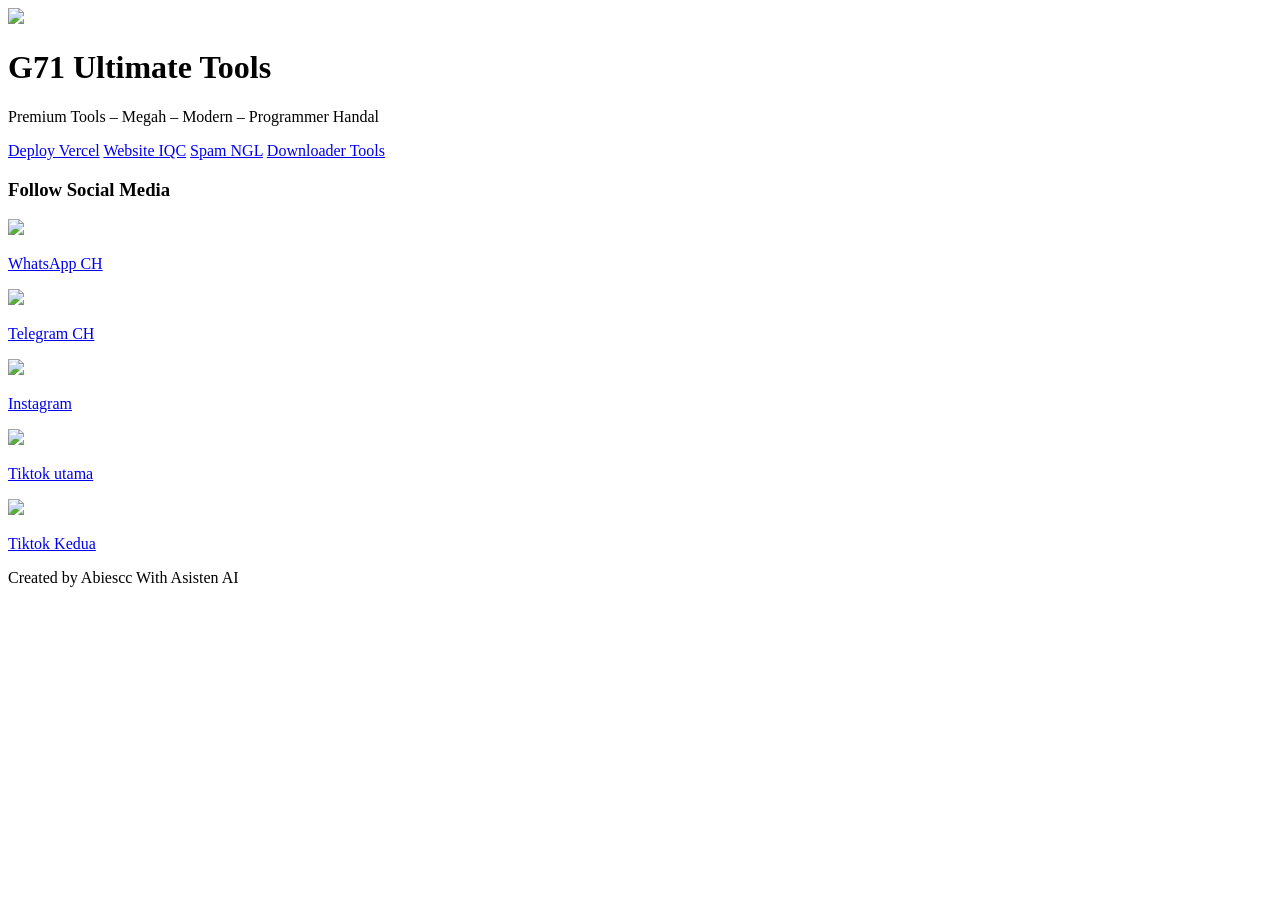
==== index.html @ da4e6ffe "Update social links text in index.html" ====
<!DOCTYPE html>
<html>
<head>
  <title>G71 Ultimate Tools</title>
  <link rel="stylesheet" href="style.css">
</head>

<body class="parallax-bg">

<header class="scroll-anim">
  <img src="assets/logo.png" class="logo">
  <h1 class="glow">G71 Ultimate Tools</h1>
  <p>Premium Tools – Megah – Modern – Programmer Handal</p>
</header>

<div class="container scroll-anim">
  <div class="card glass">

    <a class="btn hover3d" href="page2.html">Deploy Vercel</a>
    <a class="btn hover3d" href="page3.html">Website IQC</a>
    <a class="btn hover3d" href="page4.html">Spam NGL</a>
    <a class="btn hover3d" href="page5.html">Downloader Tools</a>

  </div>
</div>


<!-- SOSIAL MEDIA -->
<div class="social-container scroll-anim">
  <h3>Follow Social Media</h3>

  <div class="social-box">

    <a class="social-item hover3d" href="https://whatsapp.com/channel/0029Vb71k0aDOQIeKCAWA02o">
        <img src="assets/wa.png">
        <p>WhatsApp CH</p>
    </a>

    <a class="social-item hover3d" href="https://t.me/g71information">
        <img src="assets/telegram.png">
        <p>Telegram CH</p>
    </a>

    <a class="social-item hover3d" href="https://instagram.com/jlmejabe">
        <img src="assets/instagram.png">
        <p>Instagram</p>
    </a>

    <a class="social-item hover3d" href="https://www.tiktok.com/@abiescc">
        <img src="assets/tiktok.png">
        <p>Tiktok utama</p>
    </a>

    <a class="social-item hover3d" href="https://www.tiktok.com/@naxszzz">
        <img src="assets/tiktok.png">
        <p>Tiktok Kedua</p>
    </a>

  </div>
</div>

<footer>
  Created by Abiescc With Asisten AI
</footer>


<!-- SCROLL ANIMATION -->
<script>
const elements = document.querySelectorAll(".scroll-anim");

function showOnScroll() {
  elements.forEach(el => {
    const rect = el.getBoundingClientRect();
    if (rect.top < window.innerHeight - 60) {
      el.classList.add("show");
    }
  });
}
window.addEventListener("scroll", showOnScroll);
showOnScroll();
</script>

</body>
</html>
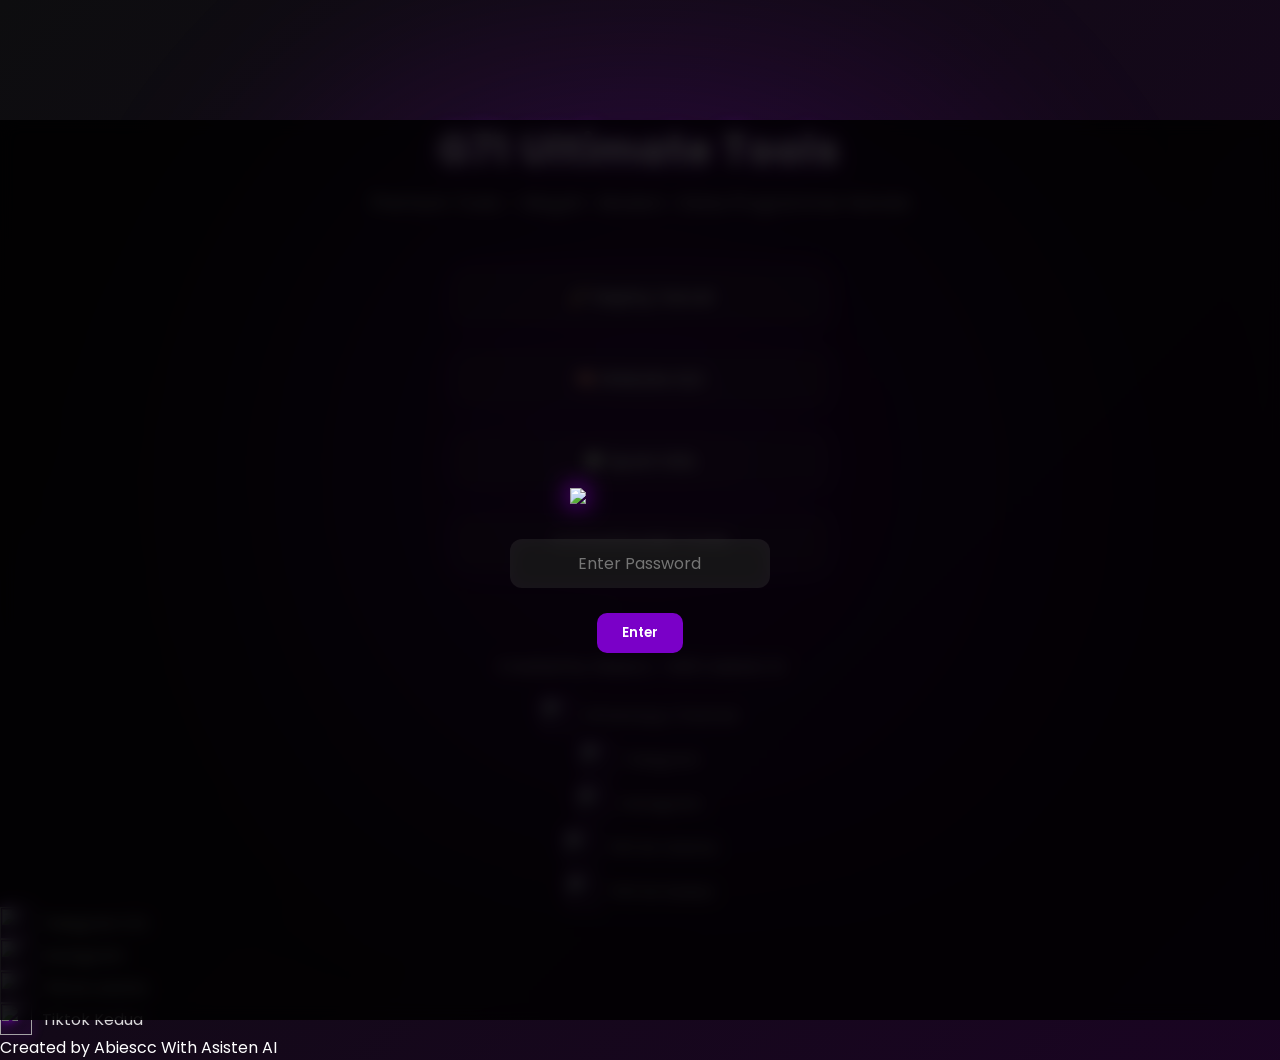
==== commit 39a0cd35: "Update index.html" ====
--- a/index.html
+++ b/index.html
@@ -1,40 +1,264 @@
 <!DOCTYPE html>
-<html>
+<html lang="en">
 <head>
-  <title>G71 Ultimate Tools</title>
-  <link rel="stylesheet" href="style.css">
+<meta charset="UTF-8">
+<meta name="viewport" content="width=device-width, initial-scale=1.0">
+<title>G71 Ultimate Tools</title>
+
+<style>
+    @import url('https://fonts.googleapis.com/css2?family=Poppins:wght@300;400;600;700&display=swap');
+
+    * {
+        margin: 0;
+        padding: 0;
+        box-sizing: border-box;
+        font-family: 'Poppins', sans-serif;
+    }
+
+    body {
+        background: linear-gradient(135deg, #0d0d0f, #20002c, #3b0066);
+        background-size: 300% 300%;
+        animation: bgMove 12s infinite alternate;
+        overflow-x: hidden;
+        color: white;
+    }
+
+    @keyframes bgMove {
+        0% { background-position: 0% 50%; }
+        100% { background-position: 100% 50%; }
+    }
+
+    /* PARALLAX */
+    .parallax {
+        position: fixed;
+        width: 100%;
+        height: 100%;
+        pointer-events: none;
+        top: 0;
+        left: 0;
+        background: radial-gradient(circle at center, rgba(170, 0, 255, 0.25), transparent 70%);
+        filter: blur(70px);
+    }
+
+    /* PASSWORD SCREEN */
+    #passwordScreen {
+        position: fixed;
+        width: 100%;
+        height: 100%;
+        background: rgba(0,0,0,0.85);
+        backdrop-filter: blur(8px);
+        display: flex;
+        align-items: center;
+        justify-content: center;
+        flex-direction: column;
+        z-index: 9999;
+        gap: 20px;
+        animation: fadeIn 0.8s ease;
+    }
+
+    #passwordScreen img {
+        width: 140px;
+        filter: drop-shadow(0 0 12px #a700ff);
+        margin-bottom: 15px;
+    }
+
+    #passwordInput {
+        padding: 12px 20px;
+        width: 260px;
+        border-radius: 12px;
+        border: none;
+        outline: none;
+        background: rgba(255,255,255,0.08);
+        color: white;
+        text-align: center;
+        font-size: 16px;
+        backdrop-filter: blur(10px);
+    }
+
+    #passwordButton {
+        margin-top: 5px;
+        padding: 10px 25px;
+        background: #7a00c8;
+        border: none;
+        color: white;
+        border-radius: 10px;
+        cursor: pointer;
+        font-weight: 600;
+        transition: 0.3s;
+    }
+
+    #passwordButton:hover {
+        transform: scale(1.05);
+        box-shadow: 0 0 12px #b000ff;
+    }
+
+    @keyframes fadeIn {
+        from { opacity: 0; transform: scale(0.92); }
+        to { opacity: 1; transform: scale(1); }
+    }
+
+    /* MAIN CONTAINER */
+    .container {
+        margin-top: 120px;
+        text-align: center;
+        opacity: 0;
+        animation: slideUp 1s forwards ease;
+        animation-delay: 0.5s;
+    }
+
+    @keyframes slideUp {
+        from { opacity: 0; transform: translateY(40px); }
+        to { opacity: 1; transform: translateY(0); }
+    }
+
+    h1 {
+        font-size: 40px;
+        font-weight: 700;
+        letter-spacing: 2px;
+        text-shadow: 0 0 20px #9b00ff;
+    }
+
+    .subtitle {
+        margin-top: 10px;
+        font-size: 17px;
+        opacity: 0.8;
+    }
+
+    /* BUTTON GRID */
+    .btn-container {
+        margin-top: 50px;
+        display: flex;
+        flex-direction: column;
+        gap: 20px;
+        width: 90%;
+        max-width: 380px;
+        margin-left: auto;
+        margin-right: auto;
+    }
+
+    .btn {
+        padding: 18px;
+        width: 100%;
+        border-radius: 18px;
+        background: rgba(255,255,255,0.06);
+        backdrop-filter: blur(14px);
+        text-align: center;
+        text-decoration: none;
+        color: white;
+        font-size: 17px;
+        font-weight: 500;
+        box-shadow: 0 0 20px rgba(155, 0, 255, 0.22);
+        transition: 0.25s ease;
+        transform: perspective(600px) translateZ(0);
+    }
+
+    .btn:hover {
+        transform: perspective(600px) translateZ(22px) scale(1.03);
+        box-shadow: 0 0 35px #b700ff;
+    }
+
+    /* FOOTER AREA */
+    .footer {
+        margin-top: 80px;
+        text-align: center;
+        opacity: 0.9;
+    }
+
+    .socials {
+        margin-top: 20px;
+        display: flex;
+        flex-direction: column;
+        gap: 12px;
+        align-items: center;
+    }
+
+    .social-item {
+        display: flex;
+        align-items: center;
+        gap: 10px;
+        text-decoration: none;
+        color: white;
+        opacity: 0.85;
+        transition: 0.2s;
+    }
+
+    .social-item img {
+        width: 32px;
+        height: 32px;
+        filter: drop-shadow(0 0 6px #a000ff);
+    }
+
+    .social-item:hover {
+        opacity: 1;
+        transform: scale(1.05);
+    }
+
+</style>
 </head>
-
-<body class="parallax-bg">
-
-<header class="scroll-anim">
-  <img src="assets/logo.png" class="logo">
-  <h1 class="glow">G71 Ultimate Tools</h1>
-  <p>Premium Tools – Megah – Modern – Programmer Handal</p>
-</header>
-
-<div class="container scroll-anim">
-  <div class="card glass">
-
-    <a class="btn hover3d" href="page2.html">Deploy Vercel</a>
-    <a class="btn hover3d" href="page3.html">Website IQC</a>
-    <a class="btn hover3d" href="page4.html">Spam NGL</a>
-    <a class="btn hover3d" href="page5.html">Downloader Tools</a>
-
-  </div>
+<body>
+
+<div class="parallax"></div>
+
+<!-- PASSWORD SCREEN -->
+<div id="passwordScreen">
+    <img src="assets/logo.png">
+    <input id="passwordInput" type="password" placeholder="Enter Password">
+    <button id="passwordButton">Enter</button>
 </div>
 
-
-<!-- SOSIAL MEDIA -->
-<div class="social-container scroll-anim">
-  <h3>Follow Social Media</h3>
-
-  <div class="social-box">
-
-    <a class="social-item hover3d" href="https://whatsapp.com/channel/0029Vb71k0aDOQIeKCAWA02o">
-        <img src="assets/wa.png">
-        <p>WhatsApp CH</p>
-    </a>
+<!-- MAIN CONTENT -->
+<div class="container">
+    <h1>G71 Ultimate Tools</h1>
+    <p class="subtitle">Premium Tools — Megah • Modern • Kelas Programmer Handal</p>
+
+    <div class="btn-container">
+        <a class="btn" href="https://g71-abiescc-deploy.vercel.app/">🚀 Deploy Vercel</a>
+        <a class="btn" href="https://x525v.github.io/G71-6192/">🧠 Website IQC</a>
+        <a class="btn" href="https://x525v.github.io/G71-5181/">💬 Spam NGL</a>
+        <a class="btn" href="https://x525v.github.io/G71-7429/">⬇ Downloader Tools</a>
+    </div>
+
+    <div class="footer">
+        <p>Created by Abiescc • With Asisten AI</p>
+
+        <div class="socials">
+            <a class="social-item" href="https://whatsapp.com/channel/0029Vb71k0aDOQIeKCAWA02o">
+                <img src="assets/wa.png"> WhatsApp Channel
+            </a>
+
+            <a class="social-item" href="https://t.me/g71information">
+                <img src="assets/tg.png"> Telegram
+            </a>
+
+            <a class="social-item" href="https://instagram.com/jlmejabe">
+                <img src="assets/ig.png"> Instagram
+            </a>
+
+            <a class="social-item" href="https://tiktok.com/@abiescc">
+                <img src="assets/tiktok1.png"> TikTok Utama
+            </a>
+
+            <a class="social-item" href="https://tiktok.com/@naxszzz">
+                <img src="assets/tiktok2.png"> TikTok Kedua
+            </a>
+        </div>
+    </div>
+</div>
+
+<script>
+    // PASSWORD LOGIC
+    document.getElementById("passwordButton").onclick = function () {
+        let pw = document.getElementById("passwordInput").value;
+        if (pw === "abiesccg71") {
+            document.getElementById("passwordScreen").style.display = "none";
+        } else {
+            alert("Password salah!");
+        }
+    };
+</script>
+
+</body>
+</html>    </a>
 
     <a class="social-item hover3d" href="https://t.me/g71information">
         <img src="assets/telegram.png">
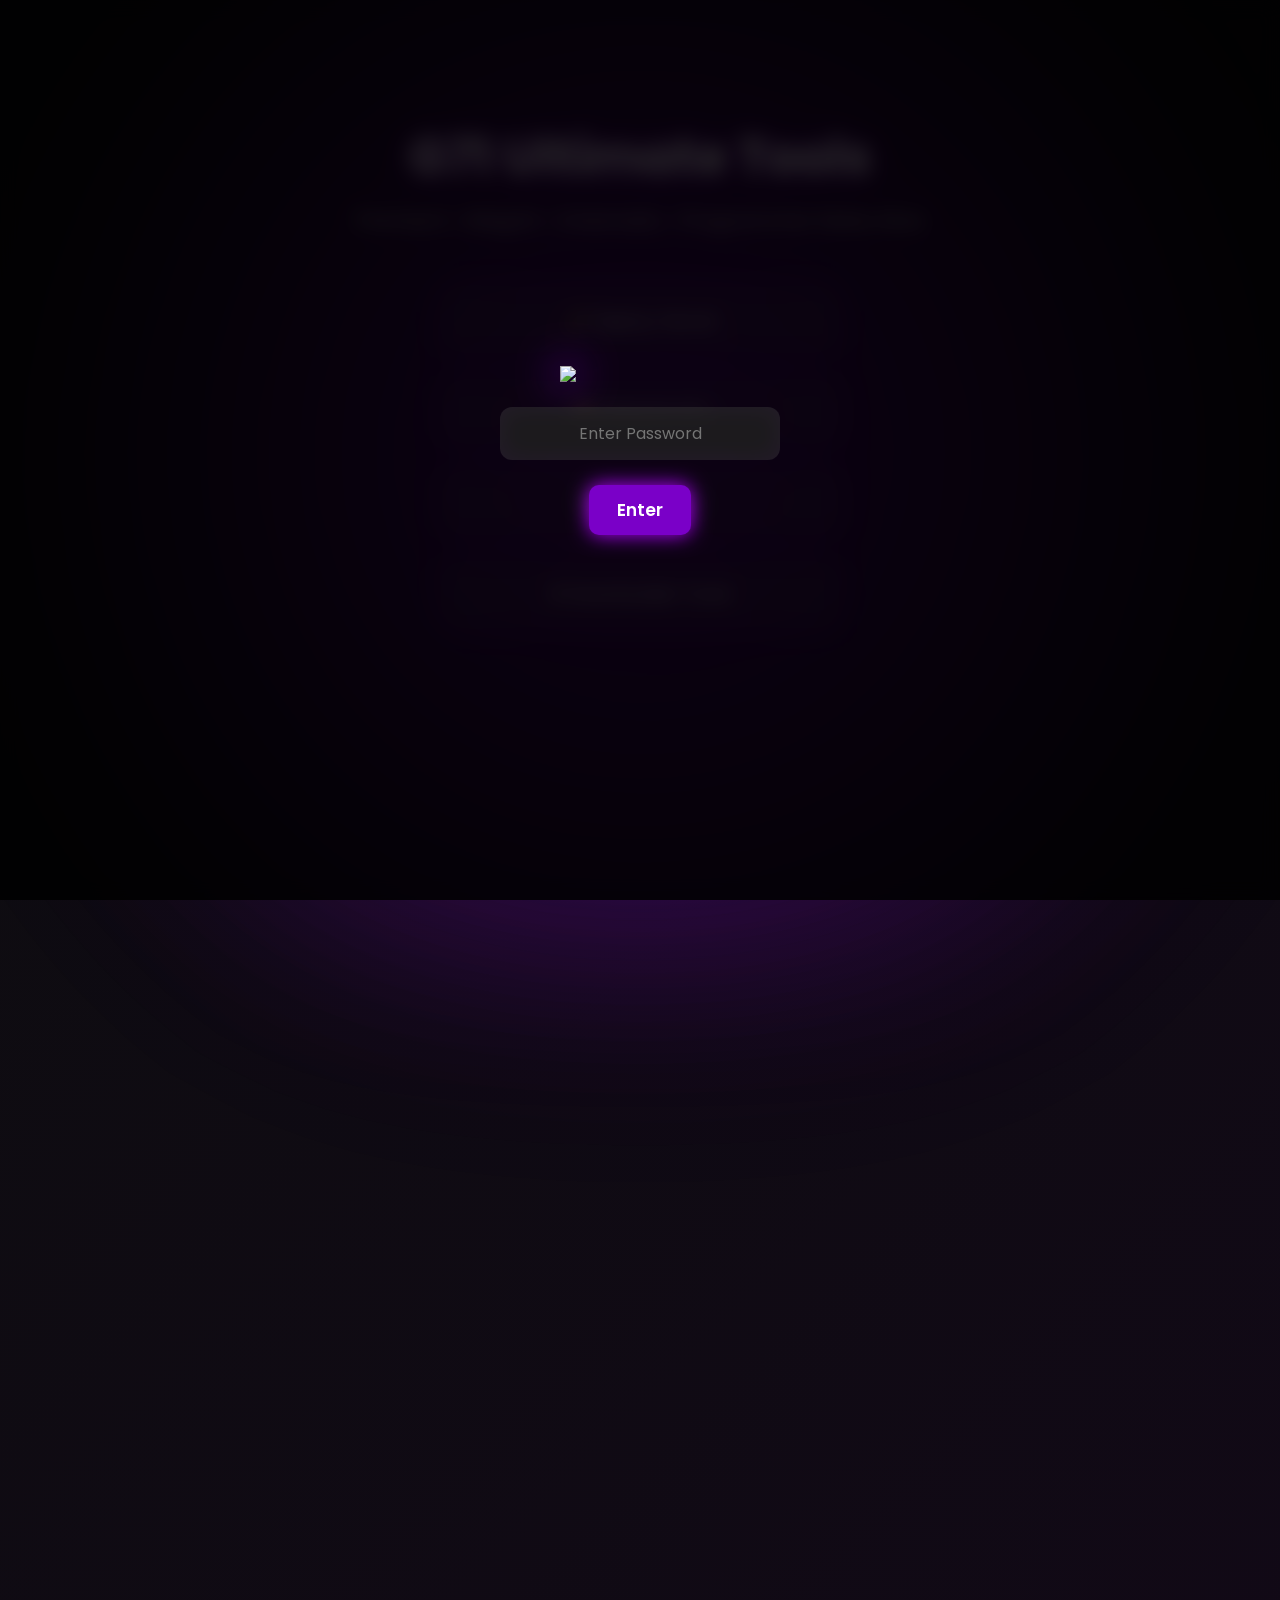
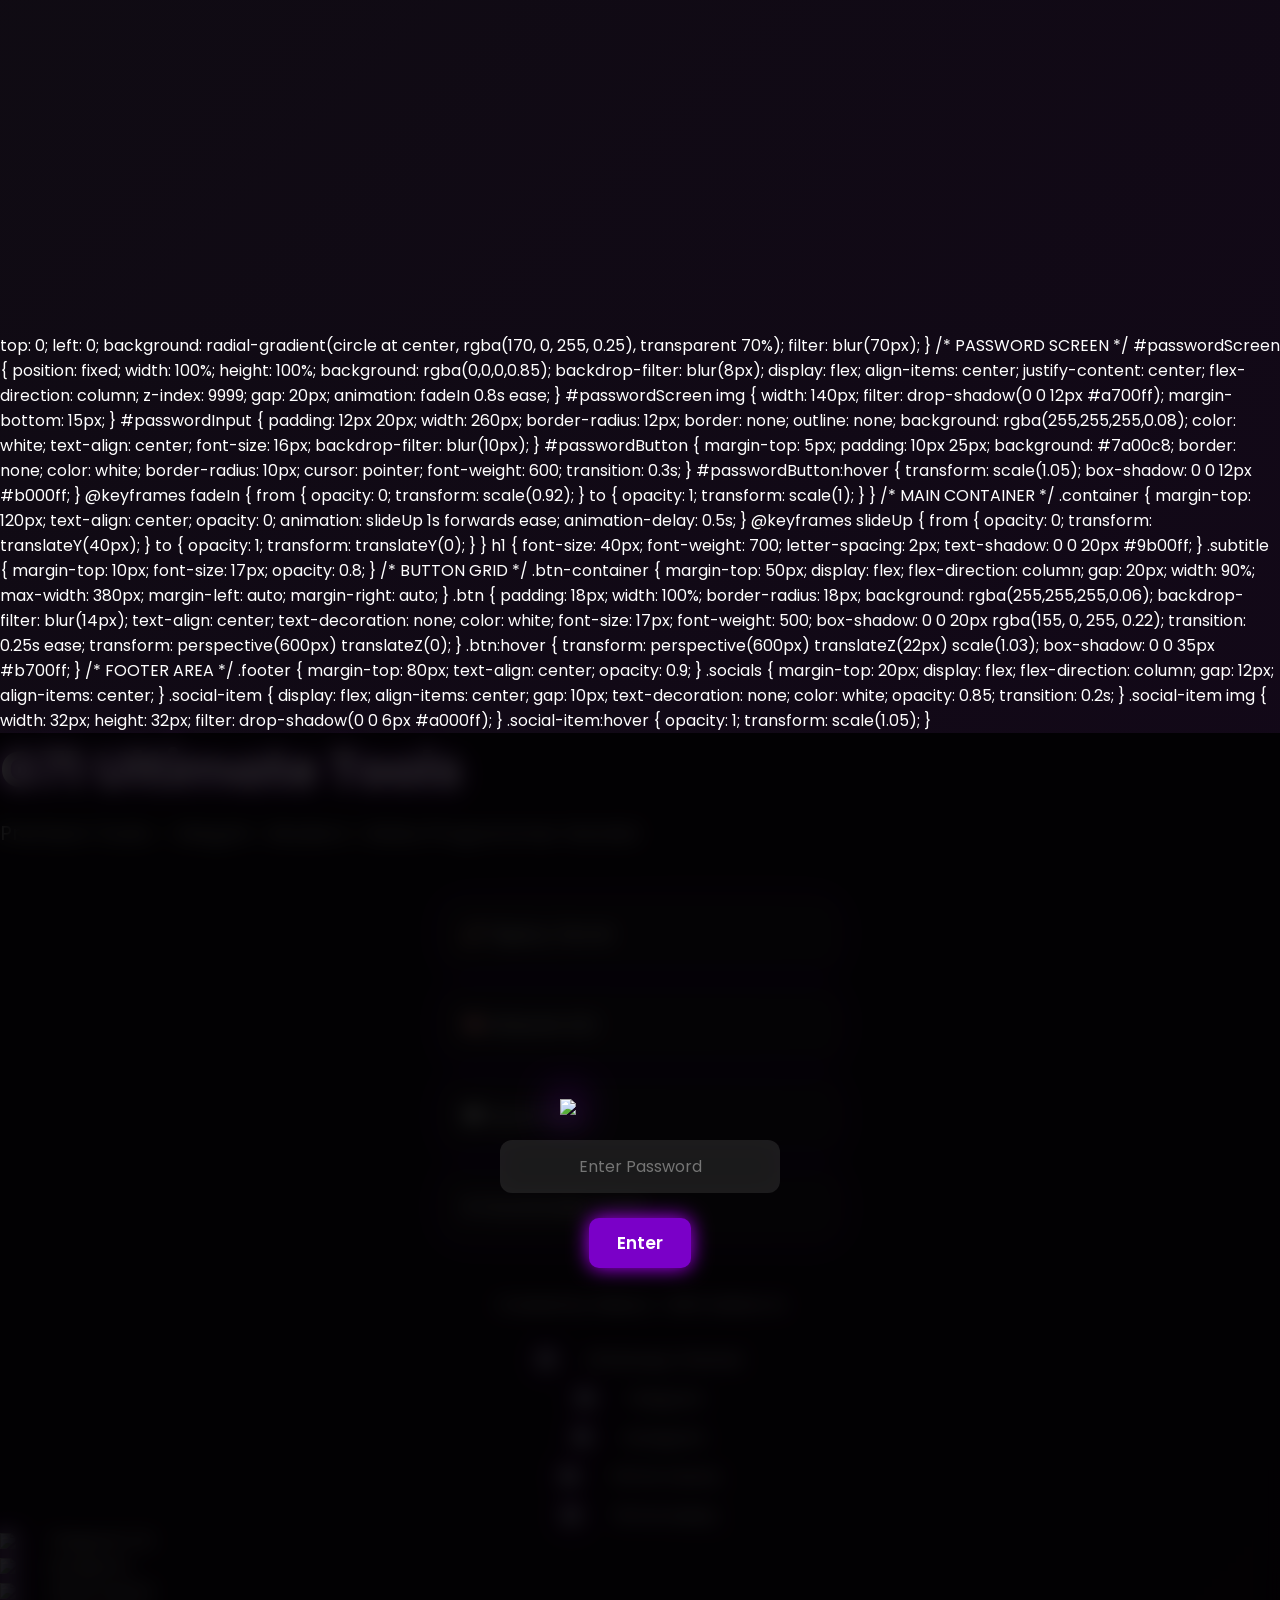
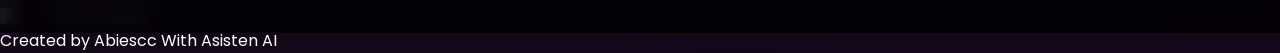
==== commit 43a922ca: "Update index.html" ====
--- a/index.html
+++ b/index.html
@@ -6,35 +6,308 @@
 <title>G71 Ultimate Tools</title>
 
 <style>
-    @import url('https://fonts.googleapis.com/css2?family=Poppins:wght@300;400;600;700&display=swap');
-
-    * {
-        margin: 0;
-        padding: 0;
-        box-sizing: border-box;
-        font-family: 'Poppins', sans-serif;
-    }
-
-    body {
-        background: linear-gradient(135deg, #0d0d0f, #20002c, #3b0066);
-        background-size: 300% 300%;
-        animation: bgMove 12s infinite alternate;
-        overflow-x: hidden;
-        color: white;
-    }
-
-    @keyframes bgMove {
-        0% { background-position: 0% 50%; }
-        100% { background-position: 100% 50%; }
-    }
-
-    /* PARALLAX */
-    .parallax {
-        position: fixed;
-        width: 100%;
-        height: 100%;
-        pointer-events: none;
-        top: 0;
+/* ------------------ FONT ------------------- */
+@import url('https://fonts.googleapis.com/css2?family=Poppins:wght@300;400;600;700&display=swap');
+
+* {
+    margin: 0;
+    padding: 0;
+    box-sizing: border-box;
+    font-family: 'Poppins', sans-serif;
+}
+
+/* ------------------ BACKGROUND ------------------- */
+body {
+    background: linear-gradient(135deg, #0d0d0f, #1a0125, #35004f);
+    background-size: 400% 400%;
+    animation: gradientFlow 10s ease infinite;
+    color: #fff;
+    overflow-x: hidden;
+}
+
+@keyframes gradientFlow {
+    0% { background-position: 0% 50%; }
+    100% { background-position: 100% 50%; }
+}
+
+/* PARALLAX GLOW */
+.parallax1, .parallax2, .parallax3 {
+    position: fixed;
+    width: 120%;
+    height: 120%;
+    top: -10%;
+    left: -10%;
+    pointer-events: none;
+    z-index: -1;
+}
+
+.parallax1 {
+    background: radial-gradient(circle, rgba(150,0,255,0.25), transparent 70%);
+    filter: blur(70px);
+}
+
+.parallax2 {
+    background: radial-gradient(circle, rgba(255,0,255,0.18), transparent 70%);
+    filter: blur(100px);
+}
+
+.parallax3 {
+    background: radial-gradient(circle, rgba(80,0,255,0.2), transparent 70%);
+    filter: blur(120px);
+}
+
+/* ------------------ PASSWORD SCREEN ------------------- */
+#passwordScreen {
+    position: fixed;
+    width: 100%;
+    height: 100%;
+    background: rgba(0,0,0,0.85);
+    backdrop-filter: blur(10px);
+    display: flex;
+    flex-direction: column;
+    justify-content: center;
+    align-items: center;
+    gap: 25px;
+    z-index: 999999;
+    animation: fadeIn 0.8s ease;
+}
+
+#passwordScreen img {
+    width: 160px;
+    filter: drop-shadow(0 0 20px #9b00ff);
+    animation: logoFloat 3s infinite ease-in-out;
+}
+
+@keyframes logoFloat {
+    0% { transform: translateY(0);}
+    50% { transform: translateY(-10px);}
+    100% { transform: translateY(0);}
+}
+
+#passwordInput {
+    padding: 14px 20px;
+    width: 280px;
+    border-radius: 12px;
+    border: none;
+    background: rgba(255,255,255,0.10);
+    color: white;
+    text-align: center;
+    backdrop-filter: blur(12px);
+    font-size: 16px;
+}
+
+#passwordButton {
+    padding: 12px 28px;
+    background: #7a00c8;
+    border: none;
+    border-radius: 10px;
+    color: white;
+    font-size: 17px;
+    font-weight: 600;
+    box-shadow: 0 0 20px #b000ff;
+    cursor: pointer;
+    transition: 0.25s;
+}
+
+#passwordButton:hover {
+    transform: scale(1.08);
+    box-shadow: 0 0 30px #d400ff;
+}
+
+/* ------------------ MAIN CONTENT WRAPPER ------------------- */
+section {
+    width: 100%;
+    padding: 120px 20px;
+    text-align: center;
+    opacity: 0;
+    transform: translateY(60px);
+    transition: 1s ease;
+}
+
+section.visible {
+    opacity: 1;
+    transform: translateY(0);
+}
+
+h1 {
+    font-size: 50px;
+    text-shadow: 0 0 20px #a000ff;
+}
+
+.subtitle {
+    font-size: 20px;
+    margin-top: 10px;
+    opacity: 0.85;
+}
+
+/* ------------------ BUTTONS ------------------- */
+.btn-container {
+    margin-top: 50px;
+    display: flex;
+    flex-direction: column;
+    gap: 20px;
+    width: 90%;
+    max-width: 400px;
+    margin-left: auto;
+    margin-right: auto;
+}
+
+.btn {
+    padding: 22px;
+    border-radius: 20px;
+    background: rgba(255,255,255,0.06);
+    backdrop-filter: blur(12px);
+    box-shadow: 0 0 25px rgba(150,0,255,0.25);
+    color: white;
+    font-size: 18px;
+    text-decoration: none;
+    transition: 0.4s ease;
+    transform: perspective(600px) translateZ(0);
+}
+
+.btn:hover {
+    transform: perspective(600px) translateZ(40px) scale(1.05);
+    box-shadow: 0 0 40px #c100ff;
+}
+
+/* ------------------ SOCIAL MEDIA ------------------- */
+.footer {
+    text-align: center;
+    margin-top: 50px;
+}
+
+.socials {
+    display: flex;
+    flex-direction: column;
+    gap: 14px;
+    margin-top: 30px;
+    align-items: center;
+}
+
+.social-item {
+    display: flex;
+    align-items: center;
+    gap: 12px;
+    text-decoration: none;
+    color: white;
+    transition: 0.3s;
+}
+
+.social-item img {
+    width: 36px;
+    filter: drop-shadow(0 0 10px #b000ff);
+}
+
+.social-item:hover {
+    transform: scale(1.07);
+    opacity: 1;
+}
+
+/* ------------------ BOTTOM LINE ------------------- */
+.bottom-space {
+    height: 250px;
+}
+</style>
+</head>
+<body>
+
+<div class="parallax1"></div>
+<div class="parallax2"></div>
+<div class="parallax3"></div>
+
+<!-- PASSWORD GATE -->
+<div id="passwordScreen">
+    <img src="assets/logo.png">
+    <input id="passwordInput" type="password" placeholder="Enter Password">
+    <button id="passwordButton">Enter</button>
+</div>
+
+<!-- ================== PAGE SECTION 1 ================== -->
+<section id="section1">
+    <h1>G71 Ultimate Tools</h1>
+    <p class="subtitle">Premium • Megah • Cinematic • Programmer Kelas Atas</p>
+
+    <div class="btn-container">
+        <a class="btn" href="https://g71-abiescc-deploy.vercel.app/">🚀 Deploy Vercel</a>
+        <a class="btn" href="https://x525v.github.io/G71-6192/">🧠 Website IQC</a>
+        <a class="btn" href="https://x525v.github.io/G71-5181/">💬 Spam NGL</a>
+        <a class="btn" href="https://x525v.github.io/G71-7429/">⬇ Downloader Tools</a>
+    </div>
+</section>
+
+<!-- ================== PAGE SECTION 2 (PANJANG) ================== -->
+<section id="section2">
+    <h1 style="font-size:42px;">Why G71 Tools?</h1>
+    <p class="subtitle">Sistem dibuat megah + efek cinematic biar beda dari web receh bocil.</p>
+</section>
+
+<!-- ================== PAGE SECTION 3 (PANJANG) ================== -->
+<section id="section3">
+    <h1>Follow Social Media</h1>
+
+    <div class="socials">
+        <a class="social-item" href="https://whatsapp.com/channel/0029Vb71k0aDOQIeKCAWA02o">
+            <img src="assets/wa.png"> WhatsApp Channel
+        </a>
+        <a class="social-item" href="https://t.me/g71information">
+            <img src="assets/tg.png"> Telegram
+        </a>
+        <a class="social-item" href="https://instagram.com/jlmejabe">
+            <img src="assets/ig.png"> Instagram
+        </a>
+        <a class="social-item" href="https://tiktok.com/@abiescc">
+            <img src="assets/tiktok1.png"> TikTok Utama
+        </a>
+        <a class="social-item" href="https://tiktok.com/@naxszzz">
+            <img src="assets/tiktok2.png"> TikTok Kedua
+        </a>
+    </div>
+
+    <p style="margin-top: 40px; opacity: 0.8;">Created by Abiescc • Assisted by AI</p>
+</section>
+
+<div class="bottom-space"></div>
+
+<script>
+// PASSWORD
+document.getElementById("passwordButton").onclick = function () {
+    let pw = document.getElementById("passwordInput").value;
+    if (pw === "abiesccg71") {
+        document.getElementById("passwordScreen").style.opacity = "0";
+        setTimeout(() => {
+            document.getElementById("passwordScreen").style.display = "none";
+        }, 600);
+    } else {
+        alert("Password salah!");
+    }
+};
+
+// PARALLAX MOUSE MOVE
+document.addEventListener("mousemove", (e) => {
+    let x = (e.clientX / window.innerWidth) * 30;
+    let y = (e.clientY / window.innerHeight) * 30;
+
+    document.querySelector(".parallax1").style.transform = `translate(${x}px, ${y}px)`;
+    document.querySelector(".parallax2").style.transform = `translate(${x/1.5}px, ${y/1.5}px)`;
+    document.querySelector(".parallax3").style.transform = `translate(${x/2}px, ${y/2}px)`;
+});
+
+// SCROLL ANIMATION
+const sections = document.querySelectorAll("section");
+const reveal = () => {
+    sections.forEach(sec => {
+        let pos = sec.getBoundingClientRect().top;
+        if (pos < window.innerHeight - 150) {
+            sec.classList.add("visible");
+        }
+    });
+};
+window.addEventListener("scroll", reveal);
+reveal();
+</script>
+
+</body>
+</html>        top: 0;
         left: 0;
         background: radial-gradient(circle at center, rgba(170, 0, 255, 0.25), transparent 70%);
         filter: blur(70px);
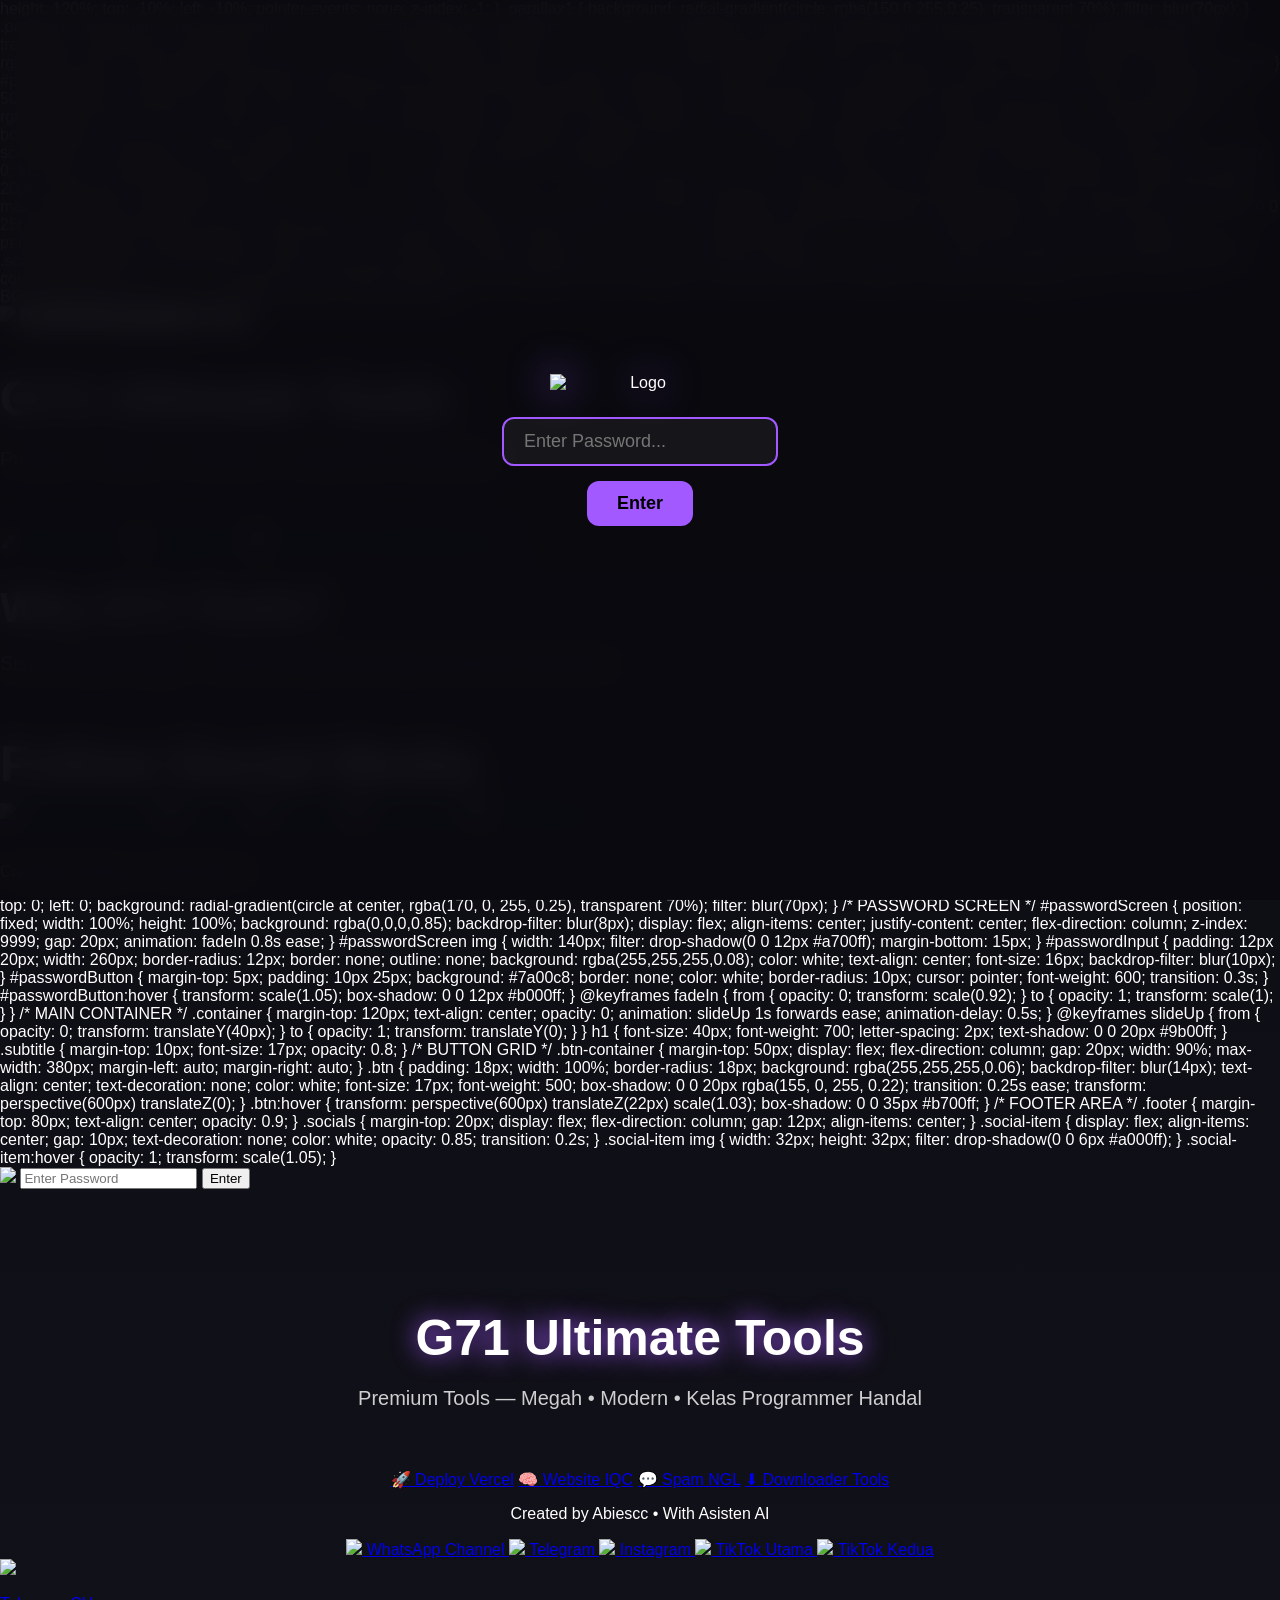
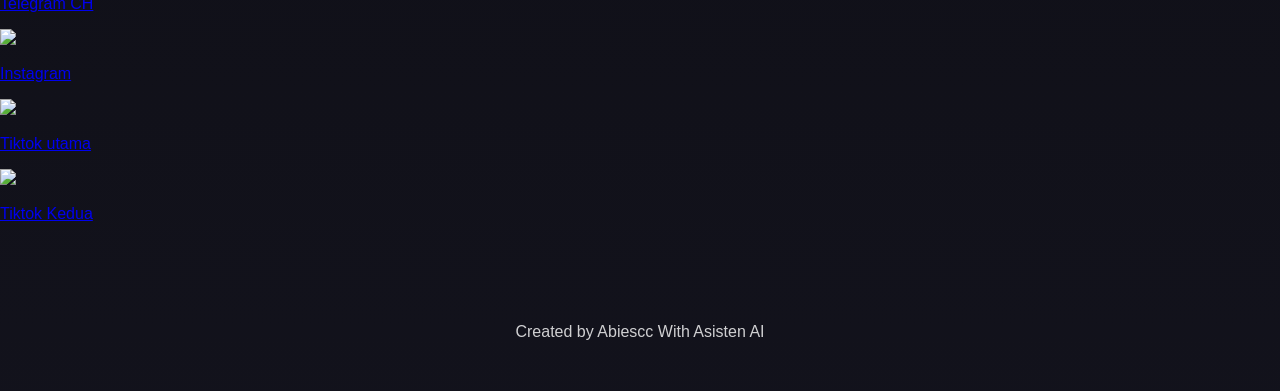
==== commit 0b21f90c: "Update index.html" ====
--- a/index.html
+++ b/index.html
@@ -1,40 +1,285 @@
 <!DOCTYPE html>
 <html lang="en">
 <head>
-<meta charset="UTF-8">
-<meta name="viewport" content="width=device-width, initial-scale=1.0">
-<title>G71 Ultimate Tools</title>
+<meta charset="UTF-8" />
+<meta name="viewport" content="width=device-width, initial-scale=1.0" />
+<title>ABIESCC - G71</title>
 
 <style>
-/* ------------------ FONT ------------------- */
-@import url('https://fonts.googleapis.com/css2?family=Poppins:wght@300;400;600;700&display=swap');
-
-* {
-    margin: 0;
-    padding: 0;
-    box-sizing: border-box;
-    font-family: 'Poppins', sans-serif;
-}
-
-/* ------------------ BACKGROUND ------------------- */
+/* ========================= */
+/* GLOBAL STYLE */
+/* ========================= */
+
 body {
-    background: linear-gradient(135deg, #0d0d0f, #1a0125, #35004f);
-    background-size: 400% 400%;
-    animation: gradientFlow 10s ease infinite;
-    color: #fff;
-    overflow-x: hidden;
-}
-
+  margin: 0;
+  padding: 0;
+  font-family: 'Poppins', sans-serif;
+  background: linear-gradient(180deg, #0a0a0f, #151520, #1d1c27, #0d0c16);
+  background-size: 400% 400%;
+  animation: gradientFlow 10s ease infinite;
+  color: white;
+  overflow-x: hidden;
+}
+
+/* Gradient Animation */
 @keyframes gradientFlow {
-    0% { background-position: 0% 50%; }
-    100% { background-position: 100% 50%; }
-}
-
-/* PARALLAX GLOW */
-.parallax1, .parallax2, .parallax3 {
-    position: fixed;
-    width: 120%;
-    height: 120%;
+  0% { background-position: 0% 50%; }
+  50% { background-position: 100% 50%; }
+  100% { background-position: 0% 50%; }
+}
+
+::selection {
+  background: #a259ff;
+}
+
+/* ========================= */
+/* PASSWORD SCREEN */
+/* ========================= */
+
+#password-screen {
+  position: fixed;
+  inset: 0;
+  background: rgba(10,10,15,0.95);
+  backdrop-filter: blur(15px);
+  display: flex;
+  flex-direction: column;
+  align-items: center;
+  justify-content: center;
+  z-index: 9999;
+  text-align: center;
+  animation: fadeIn 0.8s ease;
+}
+
+@keyframes fadeIn {
+  from { opacity: 0; transform: scale(1.05); }
+  to { opacity: 1; transform: scale(1); }
+}
+
+#password-screen img {
+  width: 180px;
+  margin-bottom: 25px;
+  filter: drop-shadow(0 0 20px #a259ff);
+}
+
+#password-input {
+  padding: 12px 20px;
+  border-radius: 12px;
+  border: 2px solid #a259ff;
+  background: rgba(255,255,255,0.05);
+  color: white;
+  font-size: 18px;
+  outline: none;
+  transition: 0.3s;
+}
+
+#password-input:focus {
+  box-shadow: 0 0 20px #a259ff;
+}
+
+#password-btn {
+  margin-top: 15px;
+  padding: 12px 30px;
+  border-radius: 12px;
+  border: none;
+  background: #a259ff;
+  color: black;
+  font-weight: bold;
+  font-size: 18px;
+  cursor: pointer;
+  transition: 0.3s;
+}
+
+#password-btn:hover {
+  transform: scale(1.05);
+  box-shadow: 0 0 25px #a259ff;
+}
+
+/* ========================= */
+/* MAIN CONTENT */
+/* ========================= */
+
+.container {
+  margin-top: 120px;
+  text-align: center;
+}
+
+h1 {
+  font-size: 50px;
+  margin-bottom: 10px;
+  font-weight: 900;
+  text-shadow: 0 0 25px #a259ff;
+}
+
+.subtitle {
+  font-size: 20px;
+  opacity: 0.8;
+  margin-bottom: 60px;
+}
+
+/* ========================= */
+/* BUTTONS */
+/* ========================= */
+
+.link-btn {
+  display: block;
+  width: 80%;
+  max-width: 420px;
+  margin: 20px auto;
+  padding: 20px;
+  font-size: 22px;
+  background: rgba(255,255,255,0.07);
+  backdrop-filter: blur(20px);
+  border-radius: 18px;
+  border: 2px solid rgba(162,89,255,0.6);
+  text-decoration: none;
+  color: white;
+  transition: 0.3s;
+  position: relative;
+  overflow: hidden;
+  cursor: pointer;
+}
+
+/* Hover 3D */
+.link-btn:hover {
+  transform: translateY(-8px) scale(1.03);
+  box-shadow: 0 0 30px #a259ff;
+}
+
+/* Glow on hover */
+.link-btn::before {
+  content: "";
+  position: absolute;
+  top: -50%;
+  left: -50%;
+  width: 200%;
+  height: 200%;
+  background: radial-gradient(circle, rgba(162,89,255,0.4), transparent 70%);
+  opacity: 0;
+  transition: 0.4s;
+}
+
+.link-btn:hover::before {
+  opacity: 1;
+}
+
+/* ========================= */
+/* SOCIAL MEDIA */
+/* ========================= */
+
+.social-box {
+  margin-top: 80px;
+}
+
+.social-title {
+  font-size: 30px;
+  margin-bottom: 25px;
+  text-shadow: 0 0 20px #a259ff;
+}
+
+.social-row {
+  display: flex;
+  justify-content: center;
+  flex-wrap: wrap;
+  gap: 25px;
+}
+
+.social-row a img {
+  width: 65px;
+  height: 65px;
+  transition: 0.3s;
+  filter: drop-shadow(0 0 15px #a259ff);
+}
+
+.social-row a img:hover {
+  transform: scale(1.15) rotate(5deg);
+}
+
+/* ========================= */
+/* FOOTER */
+/* ========================= */
+
+footer {
+  margin-top: 100px;
+  margin-bottom: 50px;
+  text-align: center;
+  opacity: 0.8;
+  font-size: 16px;
+}
+
+</style>
+</head>
+
+<body>
+
+<!-- ========== PASSWORD GATE ========== -->
+<div id="password-screen">
+  <img src="assets/logo.png" alt="Logo">
+  <input type="password" id="password-input" placeholder="Enter Password..." />
+  <button id="password-btn">Enter</button>
+</div>
+
+<!-- ========== MAIN CONTENT ========== -->
+<div class="container" id="main-content" style="display:none;">
+
+  <h1>ABIESCC - G71</h1>
+  <p class="subtitle">Powerful Tools – Premium UI – Megah & Mewah</p>
+
+  <a class="link-btn" href="https://g71-abiescc-deploy.vercel.app/">Deploy Vercel</a>
+  <a class="link-btn" href="https://x525v.github.io/G71-6192/">Website IQC</a>
+  <a class="link-btn" href="https://x525v.github.io/G71-5181/">Spam NGL</a>
+  <a class="link-btn" href="https://x525v.github.io/G71-7429/">Downloader</a>
+
+  <!-- ========== SOCIAL MEDIA ========== -->
+  <div class="social-box">
+    <p class="social-title">Social Media</p>
+
+    <div class="social-row">
+      <a href="https://whatsapp.com/channel/0029Vb71k0aDOQIeKCAWA02o">
+        <img src="assets/wa.png">
+      </a>
+
+      <a href="https://t.me/g71information">
+        <img src="assets/telegram.png">
+      </a>
+
+      <a href="https://instagram.com/jlmejabe">
+        <img src="assets/instagram.png">
+      </a>
+
+      <a href="https://tiktok.com/@abiescc">
+        <img src="assets/tiktok1.png">
+      </a>
+
+      <a href="https://tiktok.com/@naxszzz">
+        <img src="assets/tiktok2.png">
+      </a>
+    </div>
+  </div>
+
+  <footer>
+    Created By <b>Abiescc</b> with Asisten AI  
+  </footer>
+
+</div>
+
+<script>
+/* ========================= */
+/* PASSWORD SYSTEM */
+/* ========================= */
+
+document.getElementById("password-btn").addEventListener("click", () => {
+  const pass = document.getElementById("password-input").value;
+  if (pass === "abiesccg71") {
+    document.getElementById("password-screen").style.display = "none";
+    document.getElementById("main-content").style.display = "block";
+  } else {
+    alert("Password salah!");
+  }
+});
+</script>
+
+</body>
+</html>    height: 120%;
     top: -10%;
     left: -10%;
     pointer-events: none;
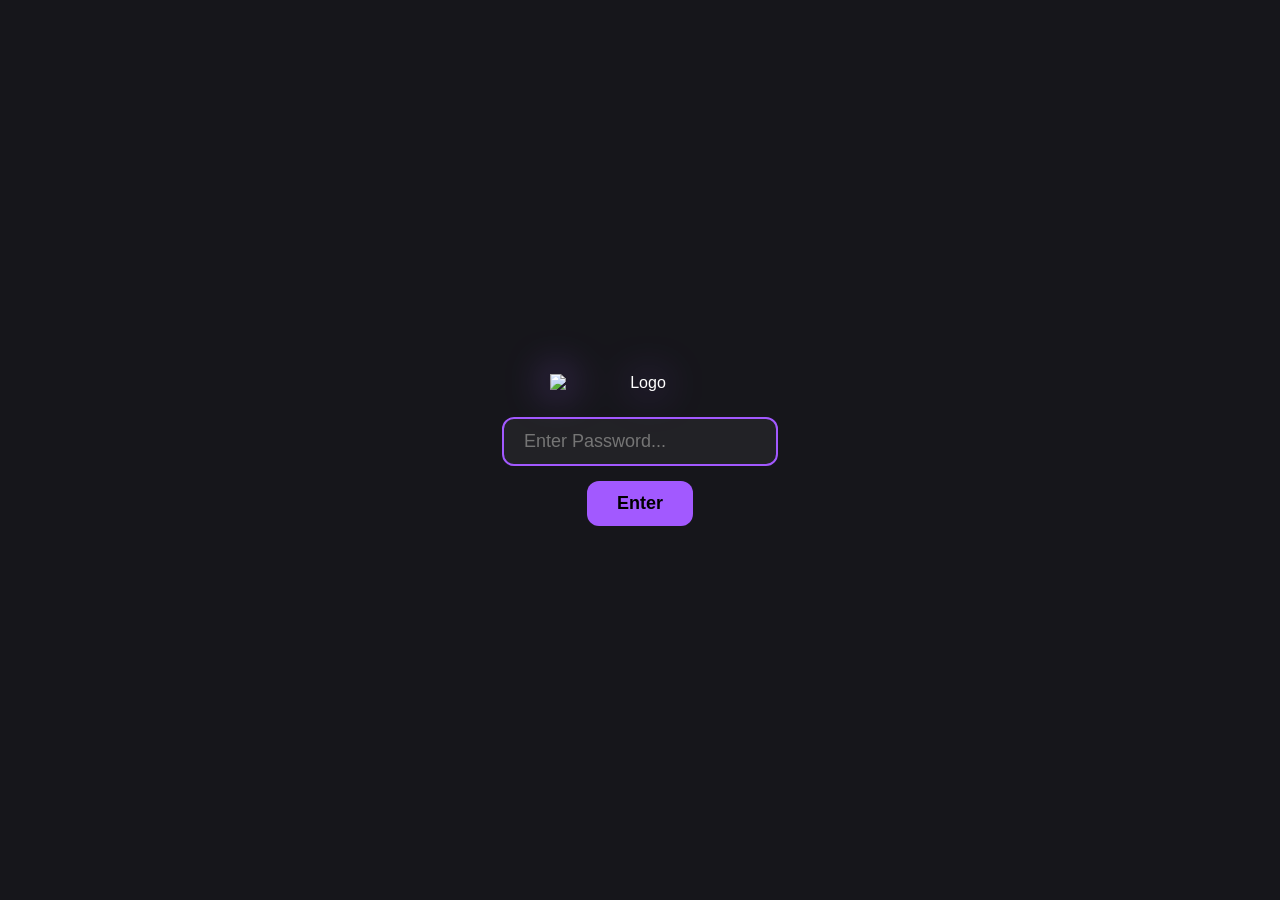
==== commit 3893e008: "Update index.html" ====
--- a/index.html
+++ b/index.html
@@ -279,548 +279,4 @@
 </script>
 
 </body>
-</html>    height: 120%;
-    top: -10%;
-    left: -10%;
-    pointer-events: none;
-    z-index: -1;
-}
-
-.parallax1 {
-    background: radial-gradient(circle, rgba(150,0,255,0.25), transparent 70%);
-    filter: blur(70px);
-}
-
-.parallax2 {
-    background: radial-gradient(circle, rgba(255,0,255,0.18), transparent 70%);
-    filter: blur(100px);
-}
-
-.parallax3 {
-    background: radial-gradient(circle, rgba(80,0,255,0.2), transparent 70%);
-    filter: blur(120px);
-}
-
-/* ------------------ PASSWORD SCREEN ------------------- */
-#passwordScreen {
-    position: fixed;
-    width: 100%;
-    height: 100%;
-    background: rgba(0,0,0,0.85);
-    backdrop-filter: blur(10px);
-    display: flex;
-    flex-direction: column;
-    justify-content: center;
-    align-items: center;
-    gap: 25px;
-    z-index: 999999;
-    animation: fadeIn 0.8s ease;
-}
-
-#passwordScreen img {
-    width: 160px;
-    filter: drop-shadow(0 0 20px #9b00ff);
-    animation: logoFloat 3s infinite ease-in-out;
-}
-
-@keyframes logoFloat {
-    0% { transform: translateY(0);}
-    50% { transform: translateY(-10px);}
-    100% { transform: translateY(0);}
-}
-
-#passwordInput {
-    padding: 14px 20px;
-    width: 280px;
-    border-radius: 12px;
-    border: none;
-    background: rgba(255,255,255,0.10);
-    color: white;
-    text-align: center;
-    backdrop-filter: blur(12px);
-    font-size: 16px;
-}
-
-#passwordButton {
-    padding: 12px 28px;
-    background: #7a00c8;
-    border: none;
-    border-radius: 10px;
-    color: white;
-    font-size: 17px;
-    font-weight: 600;
-    box-shadow: 0 0 20px #b000ff;
-    cursor: pointer;
-    transition: 0.25s;
-}
-
-#passwordButton:hover {
-    transform: scale(1.08);
-    box-shadow: 0 0 30px #d400ff;
-}
-
-/* ------------------ MAIN CONTENT WRAPPER ------------------- */
-section {
-    width: 100%;
-    padding: 120px 20px;
-    text-align: center;
-    opacity: 0;
-    transform: translateY(60px);
-    transition: 1s ease;
-}
-
-section.visible {
-    opacity: 1;
-    transform: translateY(0);
-}
-
-h1 {
-    font-size: 50px;
-    text-shadow: 0 0 20px #a000ff;
-}
-
-.subtitle {
-    font-size: 20px;
-    margin-top: 10px;
-    opacity: 0.85;
-}
-
-/* ------------------ BUTTONS ------------------- */
-.btn-container {
-    margin-top: 50px;
-    display: flex;
-    flex-direction: column;
-    gap: 20px;
-    width: 90%;
-    max-width: 400px;
-    margin-left: auto;
-    margin-right: auto;
-}
-
-.btn {
-    padding: 22px;
-    border-radius: 20px;
-    background: rgba(255,255,255,0.06);
-    backdrop-filter: blur(12px);
-    box-shadow: 0 0 25px rgba(150,0,255,0.25);
-    color: white;
-    font-size: 18px;
-    text-decoration: none;
-    transition: 0.4s ease;
-    transform: perspective(600px) translateZ(0);
-}
-
-.btn:hover {
-    transform: perspective(600px) translateZ(40px) scale(1.05);
-    box-shadow: 0 0 40px #c100ff;
-}
-
-/* ------------------ SOCIAL MEDIA ------------------- */
-.footer {
-    text-align: center;
-    margin-top: 50px;
-}
-
-.socials {
-    display: flex;
-    flex-direction: column;
-    gap: 14px;
-    margin-top: 30px;
-    align-items: center;
-}
-
-.social-item {
-    display: flex;
-    align-items: center;
-    gap: 12px;
-    text-decoration: none;
-    color: white;
-    transition: 0.3s;
-}
-
-.social-item img {
-    width: 36px;
-    filter: drop-shadow(0 0 10px #b000ff);
-}
-
-.social-item:hover {
-    transform: scale(1.07);
-    opacity: 1;
-}
-
-/* ------------------ BOTTOM LINE ------------------- */
-.bottom-space {
-    height: 250px;
-}
-</style>
-</head>
-<body>
-
-<div class="parallax1"></div>
-<div class="parallax2"></div>
-<div class="parallax3"></div>
-
-<!-- PASSWORD GATE -->
-<div id="passwordScreen">
-    <img src="assets/logo.png">
-    <input id="passwordInput" type="password" placeholder="Enter Password">
-    <button id="passwordButton">Enter</button>
-</div>
-
-<!-- ================== PAGE SECTION 1 ================== -->
-<section id="section1">
-    <h1>G71 Ultimate Tools</h1>
-    <p class="subtitle">Premium • Megah • Cinematic • Programmer Kelas Atas</p>
-
-    <div class="btn-container">
-        <a class="btn" href="https://g71-abiescc-deploy.vercel.app/">🚀 Deploy Vercel</a>
-        <a class="btn" href="https://x525v.github.io/G71-6192/">🧠 Website IQC</a>
-        <a class="btn" href="https://x525v.github.io/G71-5181/">💬 Spam NGL</a>
-        <a class="btn" href="https://x525v.github.io/G71-7429/">⬇ Downloader Tools</a>
-    </div>
-</section>
-
-<!-- ================== PAGE SECTION 2 (PANJANG) ================== -->
-<section id="section2">
-    <h1 style="font-size:42px;">Why G71 Tools?</h1>
-    <p class="subtitle">Sistem dibuat megah + efek cinematic biar beda dari web receh bocil.</p>
-</section>
-
-<!-- ================== PAGE SECTION 3 (PANJANG) ================== -->
-<section id="section3">
-    <h1>Follow Social Media</h1>
-
-    <div class="socials">
-        <a class="social-item" href="https://whatsapp.com/channel/0029Vb71k0aDOQIeKCAWA02o">
-            <img src="assets/wa.png"> WhatsApp Channel
-        </a>
-        <a class="social-item" href="https://t.me/g71information">
-            <img src="assets/tg.png"> Telegram
-        </a>
-        <a class="social-item" href="https://instagram.com/jlmejabe">
-            <img src="assets/ig.png"> Instagram
-        </a>
-        <a class="social-item" href="https://tiktok.com/@abiescc">
-            <img src="assets/tiktok1.png"> TikTok Utama
-        </a>
-        <a class="social-item" href="https://tiktok.com/@naxszzz">
-            <img src="assets/tiktok2.png"> TikTok Kedua
-        </a>
-    </div>
-
-    <p style="margin-top: 40px; opacity: 0.8;">Created by Abiescc • Assisted by AI</p>
-</section>
-
-<div class="bottom-space"></div>
-
-<script>
-// PASSWORD
-document.getElementById("passwordButton").onclick = function () {
-    let pw = document.getElementById("passwordInput").value;
-    if (pw === "abiesccg71") {
-        document.getElementById("passwordScreen").style.opacity = "0";
-        setTimeout(() => {
-            document.getElementById("passwordScreen").style.display = "none";
-        }, 600);
-    } else {
-        alert("Password salah!");
-    }
-};
-
-// PARALLAX MOUSE MOVE
-document.addEventListener("mousemove", (e) => {
-    let x = (e.clientX / window.innerWidth) * 30;
-    let y = (e.clientY / window.innerHeight) * 30;
-
-    document.querySelector(".parallax1").style.transform = `translate(${x}px, ${y}px)`;
-    document.querySelector(".parallax2").style.transform = `translate(${x/1.5}px, ${y/1.5}px)`;
-    document.querySelector(".parallax3").style.transform = `translate(${x/2}px, ${y/2}px)`;
-});
-
-// SCROLL ANIMATION
-const sections = document.querySelectorAll("section");
-const reveal = () => {
-    sections.forEach(sec => {
-        let pos = sec.getBoundingClientRect().top;
-        if (pos < window.innerHeight - 150) {
-            sec.classList.add("visible");
-        }
-    });
-};
-window.addEventListener("scroll", reveal);
-reveal();
-</script>
-
-</body>
-</html>        top: 0;
-        left: 0;
-        background: radial-gradient(circle at center, rgba(170, 0, 255, 0.25), transparent 70%);
-        filter: blur(70px);
-    }
-
-    /* PASSWORD SCREEN */
-    #passwordScreen {
-        position: fixed;
-        width: 100%;
-        height: 100%;
-        background: rgba(0,0,0,0.85);
-        backdrop-filter: blur(8px);
-        display: flex;
-        align-items: center;
-        justify-content: center;
-        flex-direction: column;
-        z-index: 9999;
-        gap: 20px;
-        animation: fadeIn 0.8s ease;
-    }
-
-    #passwordScreen img {
-        width: 140px;
-        filter: drop-shadow(0 0 12px #a700ff);
-        margin-bottom: 15px;
-    }
-
-    #passwordInput {
-        padding: 12px 20px;
-        width: 260px;
-        border-radius: 12px;
-        border: none;
-        outline: none;
-        background: rgba(255,255,255,0.08);
-        color: white;
-        text-align: center;
-        font-size: 16px;
-        backdrop-filter: blur(10px);
-    }
-
-    #passwordButton {
-        margin-top: 5px;
-        padding: 10px 25px;
-        background: #7a00c8;
-        border: none;
-        color: white;
-        border-radius: 10px;
-        cursor: pointer;
-        font-weight: 600;
-        transition: 0.3s;
-    }
-
-    #passwordButton:hover {
-        transform: scale(1.05);
-        box-shadow: 0 0 12px #b000ff;
-    }
-
-    @keyframes fadeIn {
-        from { opacity: 0; transform: scale(0.92); }
-        to { opacity: 1; transform: scale(1); }
-    }
-
-    /* MAIN CONTAINER */
-    .container {
-        margin-top: 120px;
-        text-align: center;
-        opacity: 0;
-        animation: slideUp 1s forwards ease;
-        animation-delay: 0.5s;
-    }
-
-    @keyframes slideUp {
-        from { opacity: 0; transform: translateY(40px); }
-        to { opacity: 1; transform: translateY(0); }
-    }
-
-    h1 {
-        font-size: 40px;
-        font-weight: 700;
-        letter-spacing: 2px;
-        text-shadow: 0 0 20px #9b00ff;
-    }
-
-    .subtitle {
-        margin-top: 10px;
-        font-size: 17px;
-        opacity: 0.8;
-    }
-
-    /* BUTTON GRID */
-    .btn-container {
-        margin-top: 50px;
-        display: flex;
-        flex-direction: column;
-        gap: 20px;
-        width: 90%;
-        max-width: 380px;
-        margin-left: auto;
-        margin-right: auto;
-    }
-
-    .btn {
-        padding: 18px;
-        width: 100%;
-        border-radius: 18px;
-        background: rgba(255,255,255,0.06);
-        backdrop-filter: blur(14px);
-        text-align: center;
-        text-decoration: none;
-        color: white;
-        font-size: 17px;
-        font-weight: 500;
-        box-shadow: 0 0 20px rgba(155, 0, 255, 0.22);
-        transition: 0.25s ease;
-        transform: perspective(600px) translateZ(0);
-    }
-
-    .btn:hover {
-        transform: perspective(600px) translateZ(22px) scale(1.03);
-        box-shadow: 0 0 35px #b700ff;
-    }
-
-    /* FOOTER AREA */
-    .footer {
-        margin-top: 80px;
-        text-align: center;
-        opacity: 0.9;
-    }
-
-    .socials {
-        margin-top: 20px;
-        display: flex;
-        flex-direction: column;
-        gap: 12px;
-        align-items: center;
-    }
-
-    .social-item {
-        display: flex;
-        align-items: center;
-        gap: 10px;
-        text-decoration: none;
-        color: white;
-        opacity: 0.85;
-        transition: 0.2s;
-    }
-
-    .social-item img {
-        width: 32px;
-        height: 32px;
-        filter: drop-shadow(0 0 6px #a000ff);
-    }
-
-    .social-item:hover {
-        opacity: 1;
-        transform: scale(1.05);
-    }
-
-</style>
-</head>
-<body>
-
-<div class="parallax"></div>
-
-<!-- PASSWORD SCREEN -->
-<div id="passwordScreen">
-    <img src="assets/logo.png">
-    <input id="passwordInput" type="password" placeholder="Enter Password">
-    <button id="passwordButton">Enter</button>
-</div>
-
-<!-- MAIN CONTENT -->
-<div class="container">
-    <h1>G71 Ultimate Tools</h1>
-    <p class="subtitle">Premium Tools — Megah • Modern • Kelas Programmer Handal</p>
-
-    <div class="btn-container">
-        <a class="btn" href="https://g71-abiescc-deploy.vercel.app/">🚀 Deploy Vercel</a>
-        <a class="btn" href="https://x525v.github.io/G71-6192/">🧠 Website IQC</a>
-        <a class="btn" href="https://x525v.github.io/G71-5181/">💬 Spam NGL</a>
-        <a class="btn" href="https://x525v.github.io/G71-7429/">⬇ Downloader Tools</a>
-    </div>
-
-    <div class="footer">
-        <p>Created by Abiescc • With Asisten AI</p>
-
-        <div class="socials">
-            <a class="social-item" href="https://whatsapp.com/channel/0029Vb71k0aDOQIeKCAWA02o">
-                <img src="assets/wa.png"> WhatsApp Channel
-            </a>
-
-            <a class="social-item" href="https://t.me/g71information">
-                <img src="assets/tg.png"> Telegram
-            </a>
-
-            <a class="social-item" href="https://instagram.com/jlmejabe">
-                <img src="assets/ig.png"> Instagram
-            </a>
-
-            <a class="social-item" href="https://tiktok.com/@abiescc">
-                <img src="assets/tiktok1.png"> TikTok Utama
-            </a>
-
-            <a class="social-item" href="https://tiktok.com/@naxszzz">
-                <img src="assets/tiktok2.png"> TikTok Kedua
-            </a>
-        </div>
-    </div>
-</div>
-
-<script>
-    // PASSWORD LOGIC
-    document.getElementById("passwordButton").onclick = function () {
-        let pw = document.getElementById("passwordInput").value;
-        if (pw === "abiesccg71") {
-            document.getElementById("passwordScreen").style.display = "none";
-        } else {
-            alert("Password salah!");
-        }
-    };
-</script>
-
-</body>
-</html>    </a>
-
-    <a class="social-item hover3d" href="https://t.me/g71information">
-        <img src="assets/telegram.png">
-        <p>Telegram CH</p>
-    </a>
-
-    <a class="social-item hover3d" href="https://instagram.com/jlmejabe">
-        <img src="assets/instagram.png">
-        <p>Instagram</p>
-    </a>
-
-    <a class="social-item hover3d" href="https://www.tiktok.com/@abiescc">
-        <img src="assets/tiktok.png">
-        <p>Tiktok utama</p>
-    </a>
-
-    <a class="social-item hover3d" href="https://www.tiktok.com/@naxszzz">
-        <img src="assets/tiktok.png">
-        <p>Tiktok Kedua</p>
-    </a>
-
-  </div>
-</div>
-
-<footer>
-  Created by Abiescc With Asisten AI
-</footer>
-
-
-<!-- SCROLL ANIMATION -->
-<script>
-const elements = document.querySelectorAll(".scroll-anim");
-
-function showOnScroll() {
-  elements.forEach(el => {
-    const rect = el.getBoundingClientRect();
-    if (rect.top < window.innerHeight - 60) {
-      el.classList.add("show");
-    }
-  });
-}
-window.addEventListener("scroll", showOnScroll);
-showOnScroll();
-</script>
-
-</body>
 </html>
